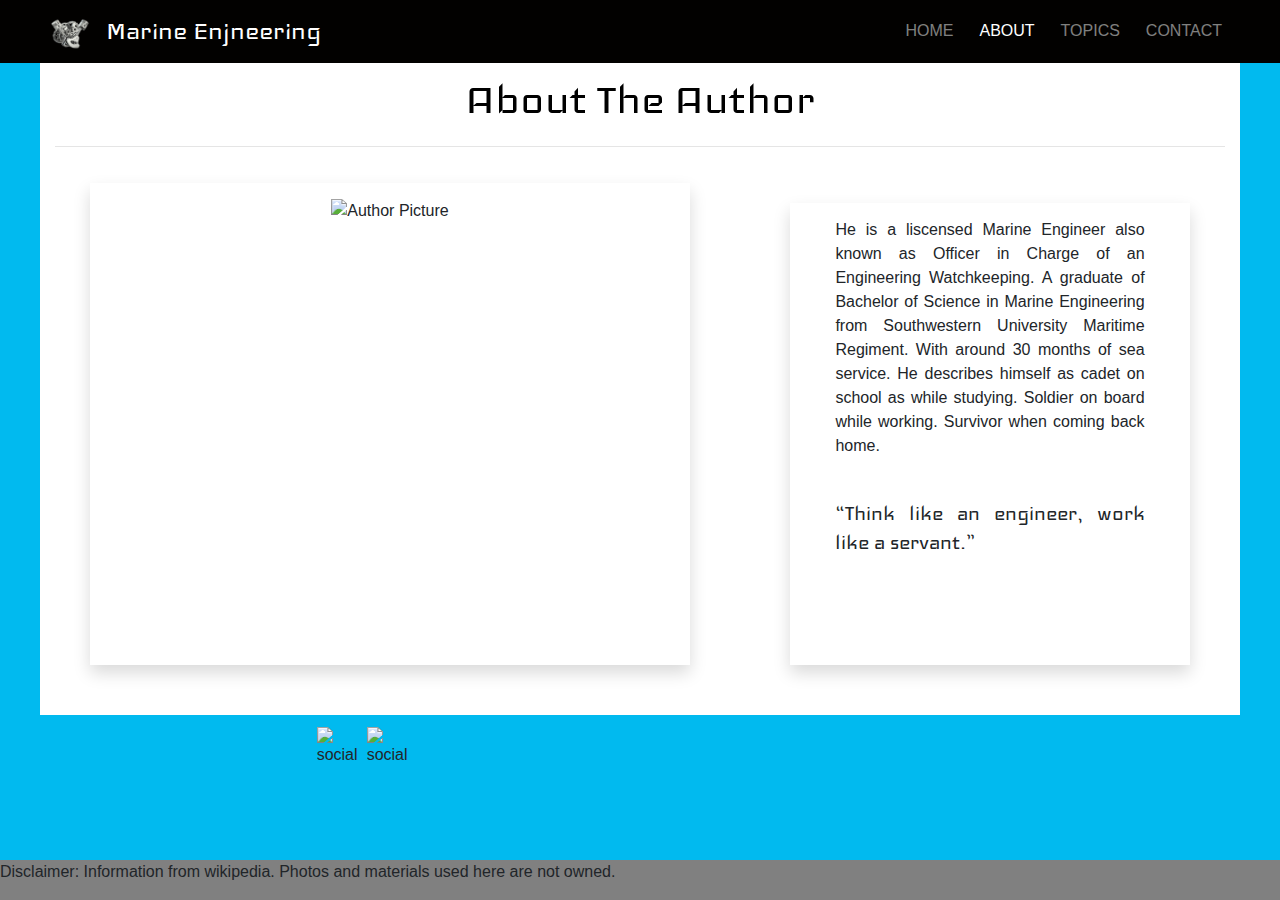
==== about.html @ 75c8c50e "marineenjneering" ====
<!DOCTYPE html>
<html lang="en">


<head>

	<meta charset="utf-8">
	<meta name="viewport" content="width=device-width, initial scale=1.0, maximum-scale=1.0 shrink-to-fit=no">
	<meta http-equiv="X-UA-Compatible" content="IE=Edge">

	<title>About</title>

	<!-- fav icon -->
	<link rel="icon" type="image/gif/png" href="assets/images/gear.png">

	<!-- font awesome -->
	<link rel="stylesheet" href="https://use.fontawesome.com/releases/v5.5.0/css/all.css" integrity="sha384-B4dIYHKNBt8Bc12p+WXckhzcICo0wtJAoU8YZTY5qE0Id1GSseTk6S+L3BlXeVIU" crossorigin="anonymous">

	<!-- font -->
	<link href="https://fonts.googleapis.com/css?family=Iceland|Nova+Flat" rel="stylesheet">

	<!-- animate css -->
	<link rel="stylesheet" type="text/css" href="assets/css/animate.css">

	
	<!-- bootstrap css -->
	<link rel="stylesheet" type="text/css" href="assets/css/bootstrap.min.css">
	<!-- external css -->
	<link rel="stylesheet" type="text/css" href="assets/css/style.css">


</head>
<body>
	<section class="about-con">
		<header class="navi">
			<nav class="navbar navbar-expand-lg navbar-dark fixed-top">

				<a class="navbar-brand com-n" href="home.html">
					<img id="complogo" src="assets/images/complogo.png"> 
				</a>
				<span id="nav-t">Marine Enjneering</span>
				<button class="navbar-toggler" type="button" data-toggle="collapse" data-target="#navbar-nav">
					<span class="navbar-toggler-icon"></span>
				</button>

				<div id="navbar-nav" class="collapse navbar-collapse"> 
					<ul class="navbar-nav ml-auto">
						<li class="nav-item">
							<a class="nav-link" href="home.html">HOME</a>
						</li>
						<li class="nav-item">
							<a class="nav-link active" href="about.html">ABOUT</a>
						</li>

						<li class="nav-item">
							<a class="nav-link" href="topics.html">TOPICS</a>
						</li>

						<li class="nav-item">
							<a class="nav-link" href="contact.html">CONTACT</a>
						</li>

						<li>
						</li>

					</ul>
				</div>
			</nav>

		</header>
		
		<section id="about-con" class="about-con-2 row">
			
				<div class="text-center col-lg-12  about-title1 ">

					<h2 class="text-center h-t1">About The  Author </h2>
					<hr>
				</div> 
				<div class="col-lg-12 row ab-sec-cont">
					
				<content id="pic-con" class="row col-lg-6 col-12 text-center shadow py-3">
					<img id="prof-pic" class="text-center " src="assets/images/profile.jpg" alt="Author Picture">
				</content>
				<content id="ab-con" class=" row col-lg-4 col-12 shadow ">


					<div class="row ab-con-d col-lg-11">
						<p class="about-bio text-justify">He is a liscensed Marine Engineer also known as Officer in Charge of an Engineering Watchkeeping. A graduate of Bachelor of Science in Marine Engineering from Southwestern University Maritime Regiment. With around 30 months of sea service. He describes himself as cadet on school as while studying. Soldier on board while working. Survivor when coming back home.</p>
						<h4 class="text-justify a-qoute"><q>Think like an engineer, work like a servant.</q></h4>

						<hr>
					</div>
					

					
				</content>
				</div>

			
		</section>


	</section>

	<footer id="foot-con" class=" container-fluid col-lg-12 col-md-12 col-12">

		<div class="col-lg-4 col-md-6 col-12">
			<img id="foot-icon" class="img-fluid" src="assets/images/fb.png" alt="social icon">	
			<img id="foot-icon" class="img-fluid" src="assets/images/gmail.png" alt="social icon">
		</div>
	</footer>
	<content class="fixed-bottom disclaimer">
		<p class="foot-mess">Disclaimer: 
		Information from wikipedia. Photos and materials used here are not owned.</p>
	</content>








	<!-- jquery first then popper js then bootstrap -->
	<script src="assets/js/jquery-3.3.1.min.js"></script>
	<script src="https://cdnjs.cloudflare.com/ajax/libs/popper.js/1.14.3/umd/popper.min.js" integrity="sha384-ZMP7rVo3mIykV+2+9J3UJ46jBk0WLaUAdn689aCwoqbBJiSnjAK/l8WvCWPIPm49" crossorigin="anonymous"></script>

	<script src="assets/js/bootstrap.min.js"></script>

</body>
</html>
---- assets/css/style.css ----
*{
	margin:0;
	padding: 0;
	box-sizing: border-box;
}

.navbar{
	background-color: #020100;	
 	/*width: 1200px;*/
 	margin: 0 auto;
 	padding: 0 50px;
}

#nav-t{
	font-size: 30px;
	font-family: 'Iceland', cursive;
	color: white;
}
div>ul>li>a{
	margin-left:10px;
}



#complogo{
	height: 40px;
	width: 40px;
}

.com-n{
	font-family: 'Iceland', cursive;
	font-size: 35px;
}


}

.menu-icon{
	height: 50px;
	width: 50px;
	/*border-radius: 50%;*/
}

ul>li>a{
	text-align: center;
}


ul>li:hover > a{
	color: black;
	border-bottom: 1px solid #0cbaba;
	

}




/*landing*/
.land-back{
	background:url(../images/shipme.jpg);
	height: 100vh;
	background-position: center;
	background-size: cover;
	background-repeat: no-repeat;
	margin:0 auto;
	padding: 0;
}
#jumbo-land1{
	width: 100%;
	color: white;
	background-color: rgba(0,0,0,0.0);
	padding-bottom:0;
	
}
#land-subh{
	height: 200px;
}

#land-g{
	background-color: rgba(0,0,0,0.7);
	width: 100%;
}

.btn a{
	text-decoration: none;
	color: #fff;

}

.comp{
	font-family: 'Iceland', cursive;
	font-size: 120px;
	/*	margin-top: 200px;*/
}

.btn-back{
	background-color: rgba(0,0,0,0.9);
	margin-top: 20vh;
	border: 1px solid lightgreen;

}
#l-button:hover{
	color: lightblue;
}

div >.btn-back:hover {
	
	border: 1px solid lightblue;
	color: light green;
}

div >.btn-back >a:hover {
	transform: scale(1.1);
}

body{
	background-color: #01baef;
}

/*
#land-2b{
	background:url(../images/giphy.gif);
	height: 100vh;
	width: 100vh;
}
*/
/*home*/

section{
	
	margin:0 auto;
	background-color: white;
}


.home-container{
	height: 100vh;
	background-image: url(../images/home-bg.jpg);
	background-repeat: no-repeat;
	background-size: cover;
} 

#jumbo-land> div{
	margin-top: 100px;r
}

#icon1{
	height: 30px;
	width: 30px;
	float:left;

}
#jumbo-land{
	color: white;
	background-color: rgba(0,0,0,0.5);
	height: 100vh
}

#h-jum{
	color: black;
}
.h-t1{
	font-size: 50px;
	font-family: 'Iceland', cursive;
}
.h-t2{
	font-size: 70px;
	font-family: 'Iceland', cursive;
}
#h-con-1{
	margin: 0 auto;
	padding: 50px;
}
/*.home-2sec{
	padding: 0;
}*/
#check{
	border:1px solid red;
}
.home-h{

}

.sec-pic1,
.sec-pic2{
	height: 65vh;
	background-repeat: no-repeat;
	background-size: cover;
	background-attachment: fixed;
	border: 4px solid white;
}

.sec-pic1{
	background-image: url(../images/shipme.jpg);
}

.sec-pic2{
	background-image: url(../images/gen.png);
}

.sec-end{
	height: 50vh;
	background-color: #0cbaba;
	border:4px solid white;
	margin:0 auto;
}
#bottom-pic{
	height: 90%;
	/*width: 100%;*/
	margin:0 auto;
}
#h-end-b{
	padding-top: 70px;
}

#h-e-button{

}

.h-p{
	font-size: 20px;
}



.intro{
	margin:0 auto;
}










/*aboutpage*/

.about-con-2{
	padding-top: 70px;
	/*width: 65%;*/
	margin:0 auto;
	margin-bottom: 2px;
	padding-bottom: 0px;
}
#about-content{
	margin-bottom: 110px;
	padding: 0px;
}

.about-title1{
	/*margin-top: 20px;*/
	color:black;
	font-family: 'Iceland', cursive;
	font-size: 30px;
	margin: 0 auto;
	margin-bottom: 20px;
}

#prof-pic{
	margin-top: 55px;
	height: 450px;
	margin: 0 auto;

}
.ab-sec-cont{
	padding: 0;
	margin: 0 auto;
}

#pic-con{
	margin-top: 10px;
	padding: 0;
	margin: 0 auto;
	margin-bottom: 50px;

}
.ab-con-d{
	width: ;
	margin: 0 auto;
	padding: 15px;
}
#ab-con{
	margin: 0 auto;
	margin-bottom: 50px;
	margin-top:20px; 
}

/*#top-left{
	background-color: blue;
	height: 100%;

}*/

.a-qoute{
	font-family: 'Iceland', cursive;
}


/*topic*/


.topic-con{
	margin: 0 auto;
	/*height: 100vh;*/
}
#top-sel{
	padding-top: 90px;
	margin: 0 auto;
	background-color: white;
	/*border:2px solid white;*/
	margin-bottom: 5px; 
	border-bottom: 2px solid #01baef;
	padding-bottom: 40px;
	/*padding-top: 0px;*/
}
#top-sel2{
	padding-top: 40px;
	margin: 0 auto;
	background-color: white;
	/*border:2px solid white;*/
	margin-bottom: 5px;
	border-bottom: 2px solid #01baef;
	padding-bottom: 40px;

	/*padding-top: 0px;*/

}
.top-sec{
	margin-bottom: 2px solid #01baef;
}

#t-left-img{
	height: 100%;
	width: 100%;
	margin: 0;
/*	filter: grayscale(200%);*/
}
#t-r-t{
	height: 50vh;
	background-color:;
}
#t-r-l{
	height: 50vh;
	background-color: red;
}

#t-r-r{
	height: 50vh;
	background-color: yellow;

}
#t-con-r{
	margin: 0 auto;
	padding-top: 20px;
	
}
#t-con-r1{
	margin-top: 50px;
	margin: 0 auto;
	height: 390px;
}



 #t-left{
  -moz-box-sizing: border-box;
  -webkit-box-sizing: border-box;
  box-sizing: border-box;
  margin: 0;
  padding: 0;
}

#t-left {
  position: relative;
  
  /*border: 2px solid black;*/
  margin: 2%;
  overflow: hidden;
  width: 540px;
}
#t-left img {
  max-width: 100%;
  
  -moz-transition: all 5s;
  -webkit-transition: all 5s;
  transition: all 13s;
}
#t-left:hover img {
  -moz-transform: scale(1.1);
  -webkit-transform: scale(1.1);
  transform: scale(1.5);
  	filter: grayscale(250%);
}

/*............*/
#t-right{
  -moz-box-sizing: border-box;
  -webkit-box-sizing: border-box;
  box-sizing: border-box;
  margin: 0;
  padding: 0;
}

#t-right {
  position: relative;
  
  border: 2px solid black;
  margin: 2%;
  overflow: hidden;
  width: 540px;
}
#t-right img {
  max-width: 100%;
  
  -moz-transition: all 5s;
  -webkit-transition: all 5s;
  transition: all 13s;
}
#t-right:hover img {
  -moz-transform: scale(1.1);
  -webkit-transform: scale(1.1);
  transform: scale(1.5);
  	filter: grayscale(250%);
}


/*services*/



.serv-bg{
	margin: 0 auto;
	height: 140vh;
	padding-bottom: 10px;
}
.me-title{
	padding-top: 100px;
}
.me-con{
	margin: 0 auto;
}

.serv-con-pic1{
	margin: 0 auto;
	
}
.serv-con-pic2{
	margin: 0 auto;
	background-color: white;
	position: absolute;	
}

#serv-engine1{
	padding-top: 140px;
	margin: 0 auto;
	height: 550px;
	width: 450px;
}
#serv-engine2{
	padding-top: 100px;
	margin: 0 auto;
	height: 600px;
	/*width: 450px;*/
}
#ME-pic{
	display: none;
}

.serv-con-pic :hover + #ME-pic{
	display:block;
}


.list-group{
	text-align: center;
	align-content: center;
}

.list-group :hover{
	filter: grayscale(100%);
	transform: scale(1.1);
}




.modal-content{

	text-align: center;
}


/*====== tour*/

#v-sec-top{
	margin:0 auto;
	padding-top: 65px;
	padding-bottom: 20px;
}
#v-sec-bot{
	margin:0 auto;
	padding-top: 30px;
	padding-bottom: 50px;
}
.v-sec1{
	border-bottom: 2px solid #01baef;
	margin-bottom: 50px;
	border-radius: 1px;
}
.tour-vid{
	width: 100%;
	/*margin-top: 70px;*/
	/*height: 100vh;*/
	margin:0 auto;
	border: 2px solid white;
	background-color: black;
	padding-top: 20px;
	padding-bottom: 20px;
}

iframe{
	/*border: 1px solid red;*/
	margin: 0 auto;
}
.v-des{
	padding: 10px;
}






/*=============systems*/




.sys-con{
	height: 100vh;
	margin: 0 auto;
	padding-top: 100px;
}
.sys-t{
	margin: 0 auto;
	height: 100px;
}
.sys-gal{
	margin: 0 auto;
}
.check{
	border:1px solid yellow;
}


#space{
	height: 5vh;
	/*background-color: white;*/
}
	



.contact-section{
	padding-top: 100px;
	margin-bottom: 2px;
	/*padding-left: 0;
	padding-right: 0;
	margin-left:0;
	margin-right: 0;*/
	/*background:url(../images/contact-bg.jpg);*/
	width: 100%;
	height: 100vh;

}
.container-fluid-serv{
	/*background:url(../images/contact-bg.jpg);*/
}

#contact-cont{
	margin-top: 100px;
	height: 100%;
	width: 100%;
}

#contact-foot-con{
	padding-right: 0;
	padding-left: 0;
	margin-right: 0;
	margin-left: 0;
	background-color: rgba(49,49,49,1);
	color: white;
	height: 50px;
	font-size: 15px;

}




/*========footer=======*/

.f-back{
	background-color: black;
}


#foot-container{
	padding:0 50px;
	background-color: rgba(49,49,49,1);
	color: white;
	height: 300px;
	width: 100%;
	font-size: 15px;
	margin: 0 auto;
}
.foot-content{
	width: 100%;
	margin: 0 auto;
	border: 1px solid yellow;
}
#foot-logo{
	height: 20px;
	width: 20px;
}
#foot-share{
	margin: 0 auto;
	border: 1px solid yellow;
}

#icon-share{
	height: 40px;
	width: 40px;
/*	float: right;*/
	
}
.d-mess{
	padding-top: 5px;
}

#foot-icon{
	height: 50px;
	width: 50px;
	float:right;
	padding-top: 10px;
}
.disclaimer{
	background-color: grey;
}






	/*==============================*/




	/*===========================*/








	/*end of css decalarations*/


	/* custom media queries */







	@media only screen and (min-width: 355px) and (max-width: 769px) {

		.navbar{
	
 	padding: 10px;
}


/*body{
	padding: 0;
}*/
section{
	width: 100%;
	margin:0 auto;
}

.h-t1{
	font-size: 30px;
}
#nav-t{
	font-size: 20px;
	font-family: 'Iceland', cursive;
	color: white;
	margin-right: 10px;
}
#bottom-pic{
	height: 300px;
	width: 230px;
}

.sec-end{
	min-height: 100vh;
}

.about-con{
	height: 150vh;
}

.about-title1{
	height: 20px;
	margin-bottom: 20px;
}
#pic-con{
margin-top: 10px;
margin: 0 auto;
}
#prof-pic{
	height: 50vh;
}

.h-t2{
	font-size: 35px;
}
.serv-bg{
	height: 250vh;
}
#serv-engine1{
	margin: 0 auto;
	height: 400px;
	width: 300px;
}
#serv-engine2{
	padding-top: 20px;
	margin: 0 auto;
	height: 300px;
	width: 200px;
}
.serv-con-pic{
	margin: 0;
	padding-top: 50px;
}
#ME-pic{
	height: 400px;
	width: 320px;
}



.about-con-2{
	width: 80%;
}

}

/*Tablet Styles*/

@media only screen and (min-width: 500px) and (max-width: 768px) {
	.navbar{

		padding: 10px;
	}
	#pic-con{
		margin:0 auto;
	}
	.serv-bg{
		height: 100vh;
	}
	.serv-con-pic2{
		padding-top: 150px;
		width: 350px;
	}
	#ME-pic{
		width: 350px;
	}

	.foot-mess{
		margin:0;
	}


}

	/*Desktop Styles*/

	@media only screen and (min-width: 900px) {

		section{
			width: 1200px;
		}

		.serv-engine{
			margin-left: 120px;
		}
		.navbar{
 		padding: 0 50px;
}
.about-title1{
	font-size: 70px;
}


	}
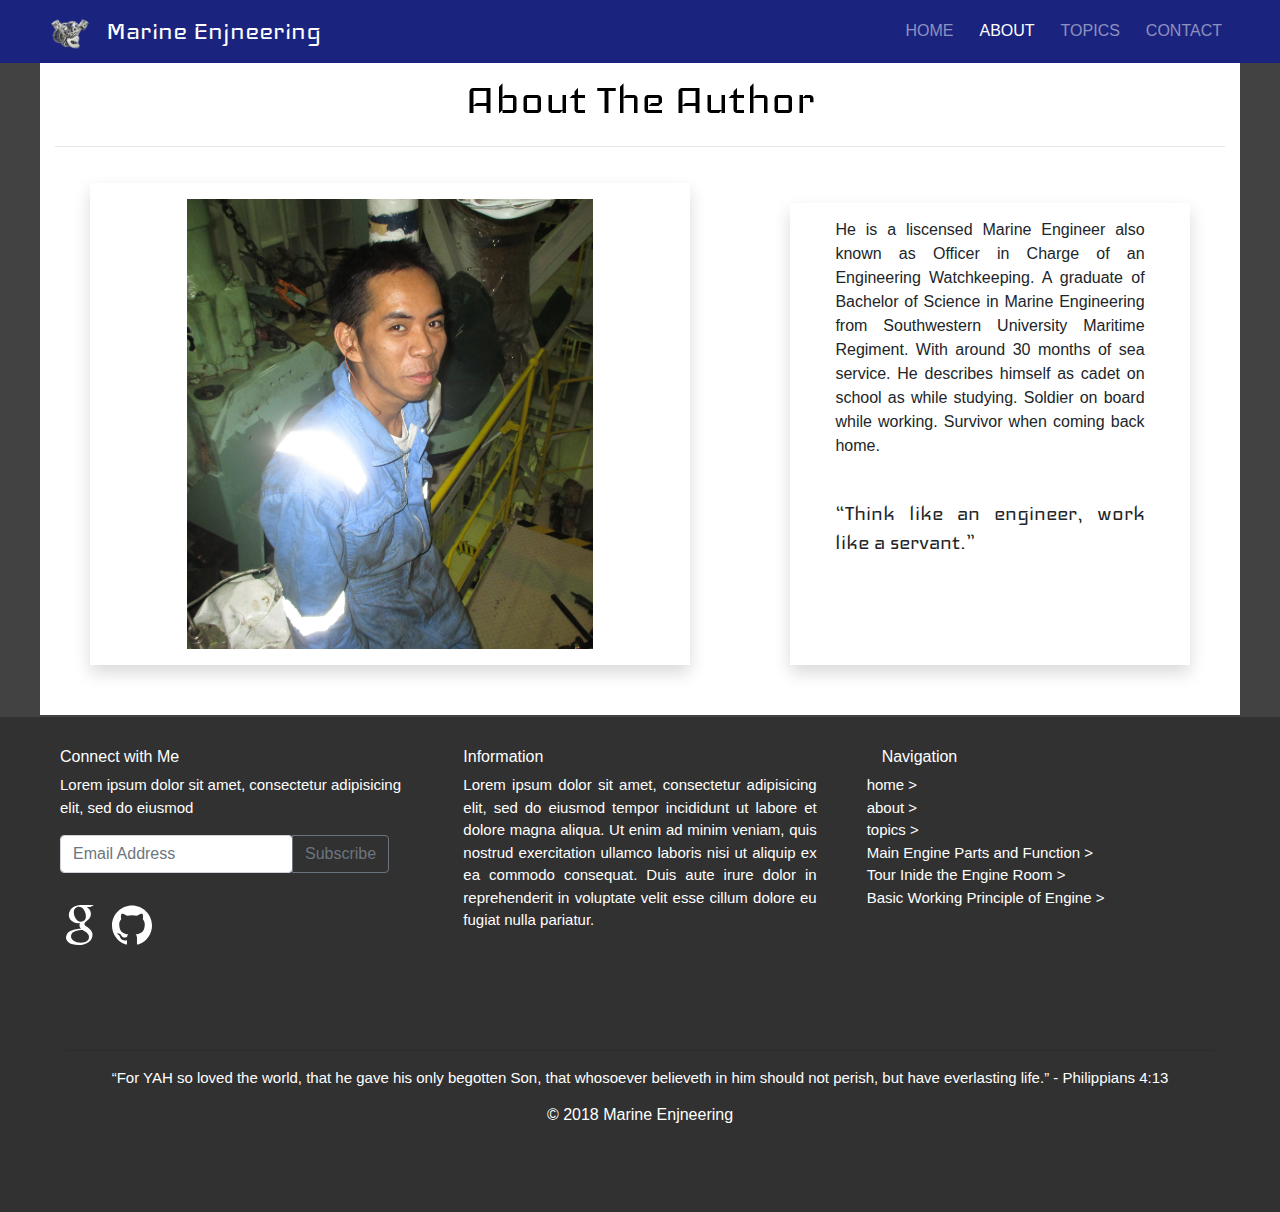
==== commit a16acedc: "footer update" ====
--- a/about.html
+++ b/about.html
@@ -79,7 +79,7 @@
 				<div class="col-lg-12 row ab-sec-cont">
 					
 				<content id="pic-con" class="row col-lg-6 col-12 text-center shadow py-3">
-					<img id="prof-pic" class="text-center " src="assets/images/profile.jpg" alt="Author Picture">
+					<img id="prof-pic" class="text-center " src="assets/images/profile.JPG" alt="Author Picture">
 				</content>
 				<content id="ab-con" class=" row col-lg-4 col-12 shadow ">
 
@@ -102,18 +102,78 @@
 
 	</section>
 
-	<footer id="foot-con" class=" container-fluid col-lg-12 col-md-12 col-12">
+	<footer id="foot-container" class="row">
+	<div class="row">
+		<div class=" foot-bm col-lg-4">
+			<div id="f-padd" class="row">
+				<h6>Connect with Me</h6>
 
-		<div class="col-lg-4 col-md-6 col-12">
-			<img id="foot-icon" class="img-fluid" src="assets/images/fb.png" alt="social icon">	
-			<img id="foot-icon" class="img-fluid" src="assets/images/gmail.png" alt="social icon">
+				<p>Lorem ipsum dolor sit amet, consectetur adipisicing elit, sed do eiusmod</p>
+				<div class="input-group mb-3">
+					<form method="post" action="mailto:palanas.jeffrey@gmail.com" >
+						<input type="text" class="form-control" placeholder="Email Address" aria-label="Email Address" aria-describedby="basic-addon2">
+					</form>
+					<div class="input-group-append">
+						<button class="btn btn-outline-secondary" type="button">Subscribe</button>
+					</div>
+
+				</div>
+				<div class="mt-3">
+					<img id="icon-connect" class="mr-2" src="assets/images/gmail.svg">
+					<img id="icon-connect" class="mr-2" src="assets/images/github.svg">
+				</div>
+			</div>
+
 		</div>
-	</footer>
-	<content class="fixed-bottom disclaimer">
-		<p class="foot-mess">Disclaimer: 
-		Information from wikipedia. Photos and materials used here are not owned.</p>
-	</content>
-
+		<div class="foot-bm col-lg-4">
+			<div id="f-padd" class="f-add row">
+			<h6>Information</h6>
+			<p class="text-justify">Lorem ipsum dolor sit amet, consectetur adipisicing elit, sed do eiusmod
+			tempor incididunt ut labore et dolore magna aliqua. Ut enim ad minim veniam,
+			quis nostrud exercitation ullamco laboris nisi ut aliquip ex ea commodo
+			consequat. Duis aute irure dolor in reprehenderit in voluptate velit esse
+			cillum dolore eu fugiat nulla pariatur.</p>
+			</div>
+		
+		</div>
+		<div class=" foot-bm col-lg-4">
+			<div id="f-padd" class="row">
+				<div class="col-md-12">
+					<h6>Navigation</h6>
+				</div>
+				
+				<div>
+					<a class="f-a" href="home.html">
+						<li >home ></li>
+					</a>
+					<a class="f-a" href="about.html">
+						<li>about ></li>
+					</a>
+					<a class="f-a" href="topics.html">
+						<li>topics ></li>
+					</a>
+					<a class="f-a" href="main-engine.html">
+						<li>Main Engine Parts and Function ></li>
+					</a>
+					<a class="f-a" href="video.html">
+						<li>Tour Inide the Engine Room ></li>
+					</a>
+					<a class="f-a" href="video.html#v-sec-bot">
+						<li>Basic Working Principle of Engine  ></li>
+					</a>
+				</div>
+			</div>
+			
+		</div>
+	</div>
+	<div class="col-lg-12 foot-bm pt-3">
+		<div class="text-center">
+			<hr>
+			<p><q>For YAH so loved the world, that he gave his only begotten Son, that whosoever believeth in him should not perish, but have everlasting life.</q> - Philippians 4:13</p>
+		</div>
+		<div class="text-center"> <h6>&copy 2018 Marine Enjneering</h6> </div>
+	</div>
+</footer>
 
 
 
--- a/assets/css/style.css
+++ b/assets/css/style.css
@@ -5,7 +5,9 @@
 }
 
 .navbar{
-	background-color: #020100;	
+	/*background-color: #E65100;*/
+	background-color: #1A237E;
+	/*background-color: #2196F3;	*/
  	/*width: 1200px;*/
  	margin: 0 auto;
  	padding: 0 50px;
@@ -115,7 +117,8 @@
 }
 
 body{
-	background-color: #01baef;
+	/*background-color: #01baef;*/
+	background-color: #424242;
 }
 
 /*
@@ -175,9 +178,7 @@
 /*.home-2sec{
 	padding: 0;
 }*/
-#check{
-	border:1px solid red;
-}
+
 .home-h{
 
 }
@@ -201,7 +202,7 @@
 
 .sec-end{
 	height: 50vh;
-	background-color: #0cbaba;
+	background-color: #E0E0E0;
 	border:4px solid white;
 	margin:0 auto;
 }
@@ -608,31 +609,44 @@
 	background-color: black;
 }
 
-
+.check{
+	border:1px solid red;
+}
+.check2{
+	border:1px solid yellow;
+}
+.center-t{
+	margin:0 auto;
+}
+#f-padd{
+	margin: 10px;
+}
+.foot-bm{
+	/*margin: 0px 1px;*/
+}
+div > a > li{
+	list-style-type: none;
+}
 #foot-container{
-	padding:0 50px;
+	padding: 20px 50px;
 	background-color: rgba(49,49,49,1);
 	color: white;
-	height: 300px;
+	height: 55vh;
 	width: 100%;
 	font-size: 15px;
 	margin: 0 auto;
 }
-.foot-content{
-	width: 100%;
-	margin: 0 auto;
-	border: 1px solid yellow;
-}
+
 #foot-logo{
 	height: 20px;
 	width: 20px;
 }
-#foot-share{
-	margin: 0 auto;
-	border: 1px solid yellow;
-}
-
-#icon-share{
+
+.f-a{
+	color: white;
+}
+
+#icon-connect{
 	height: 40px;
 	width: 40px;
 /*	float: right;*/
@@ -642,14 +656,10 @@
 	padding-top: 5px;
 }
 
-#foot-icon{
-	height: 50px;
-	width: 50px;
-	float:right;
-	padding-top: 10px;
-}
+
 .disclaimer{
 	background-color: grey;
+	height: 25px;
 }
 
 
@@ -689,10 +699,9 @@
  	padding: 10px;
 }
 
-
-/*body{
-	padding: 0;
-}*/
+.comp{
+	font-size: 40px;
+}
 section{
 	width: 100%;
 	margin:0 auto;
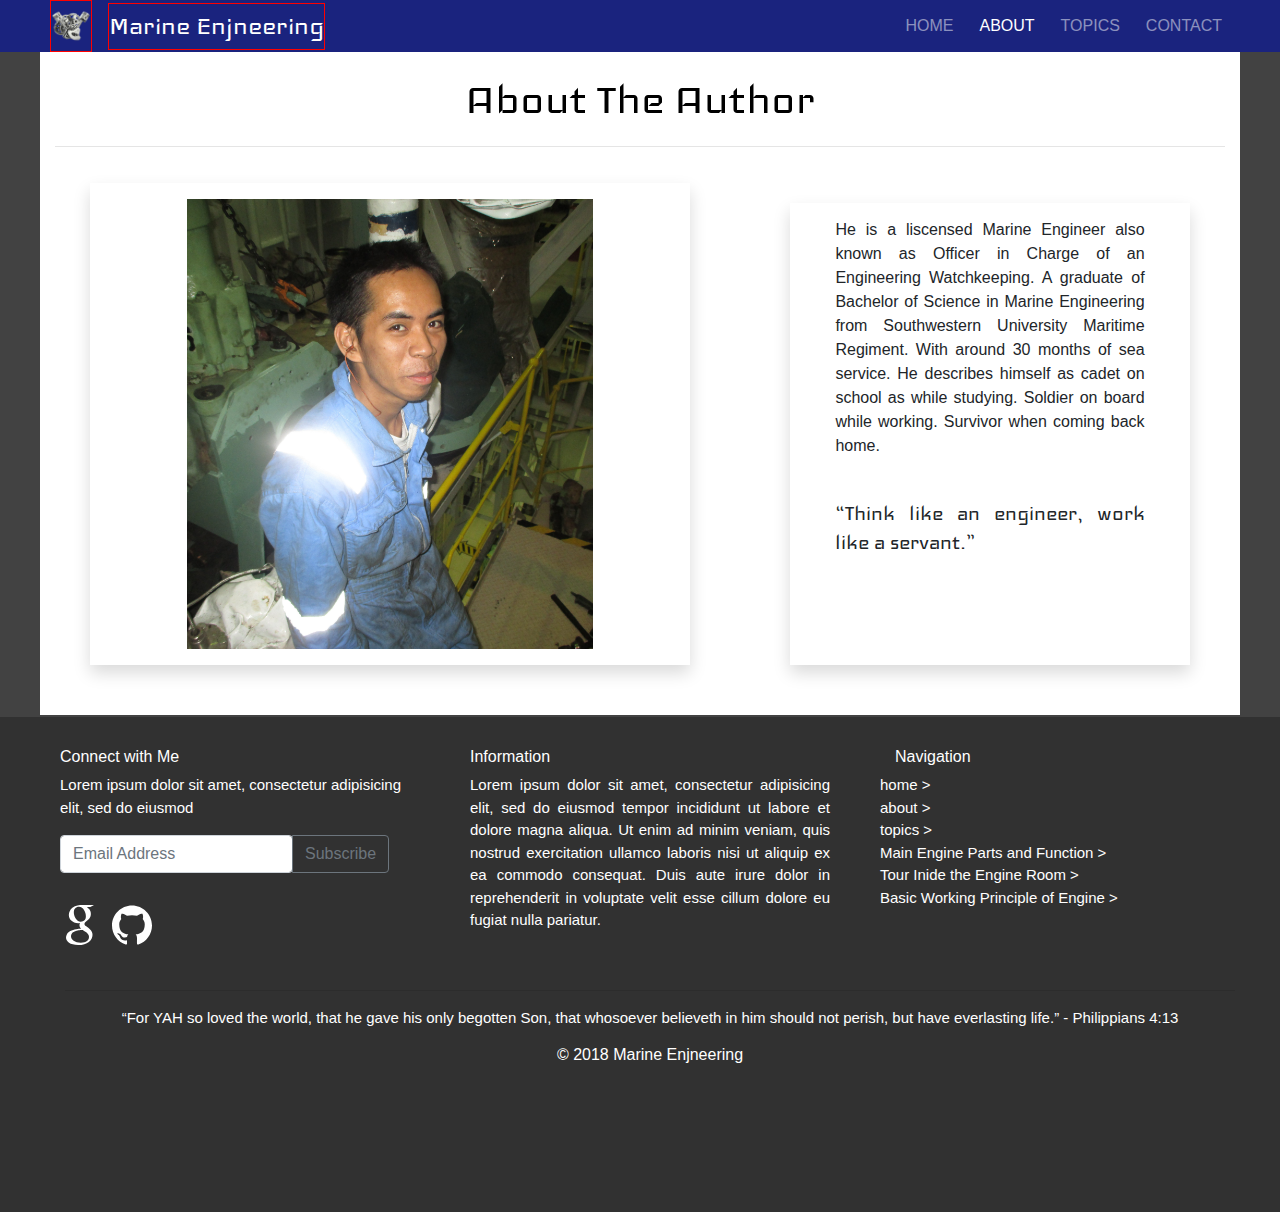
==== commit 805e2052: "update navbar" ====
--- a/about.html
+++ b/about.html
@@ -32,15 +32,14 @@
 </head>
 <body>
 	<section class="about-con">
-		<header class="navi">
+		<header>
 			<nav class="navbar navbar-expand-lg navbar-dark fixed-top">
-
-				<a class="navbar-brand com-n" href="home.html">
+				<a class="navbar-brand com-n check" href="home.html">
 					<img id="complogo" src="assets/images/complogo.png"> 
 				</a>
-				<span id="nav-t">Marine Enjneering</span>
-				<button class="navbar-toggler" type="button" data-toggle="collapse" data-target="#navbar-nav">
-					<span class="navbar-toggler-icon"></span>
+				<span id="nav-t" class="check">Marine Enjneering</span>
+				<button class="navbar-toggler check" type="button" data-toggle="collapse" data-target="#navbar-nav">
+					<span class="navbar-toggler-icon check"></span>
 				</button>
 
 				<div id="navbar-nav" class="collapse navbar-collapse"> 
@@ -103,6 +102,7 @@
 	</section>
 
 	<footer id="foot-container" class="row">
+		<div class=" foot-bm">
 	<div class="row">
 		<div class=" foot-bm col-lg-4">
 			<div id="f-padd" class="row">
@@ -173,6 +173,7 @@
 		</div>
 		<div class="text-center"> <h6>&copy 2018 Marine Enjneering</h6> </div>
 	</div>
+	</div>
 </footer>
 
 
--- a/assets/css/style.css
+++ b/assets/css/style.css
@@ -5,10 +5,7 @@
 }
 
 .navbar{
-	/*background-color: #E65100;*/
 	background-color: #1A237E;
-	/*background-color: #2196F3;	*/
- 	/*width: 1200px;*/
  	margin: 0 auto;
  	padding: 0 50px;
 }
@@ -28,11 +25,11 @@
 	height: 40px;
 	width: 40px;
 }
-
+/*
 .com-n{
 	font-family: 'Iceland', cursive;
 	font-size: 35px;
-}
+}*/
 
 
 }
@@ -605,9 +602,7 @@
 
 /*========footer=======*/
 
-.f-back{
-	background-color: black;
-}
+
 
 .check{
 	border:1px solid red;
@@ -622,7 +617,7 @@
 	margin: 10px;
 }
 .foot-bm{
-	/*margin: 0px 1px;*/
+	margin: 0 auto;
 }
 div > a > li{
 	list-style-type: none;
@@ -692,30 +687,36 @@
 
 
 
-	@media only screen and (min-width: 355px) and (max-width: 769px) {
-
-		.navbar{
-	
- 	padding: 10px;
-}
-
-.comp{
-	font-size: 40px;
-}
-section{
-	width: 100%;
-	margin:0 auto;
-}
-
-.h-t1{
-	font-size: 30px;
+@media only screen and (min-width: 355px) and (max-width: 769px) {
+
+.navbar-expand-lg{
+ 	padding: 0 10px;
+}
+#complogo{
+	height: 30px;
+	width: 30px;
+}
+.navbar-toggler-icon{
+	height: 20px;
 }
 #nav-t{
 	font-size: 20px;
 	font-family: 'Iceland', cursive;
 	color: white;
-	margin-right: 10px;
-}
+}
+
+.comp{
+	font-size: 40px;
+}
+section{
+	width: 100%;
+	margin:0 auto;
+}
+
+.h-t1{
+	font-size: 30px;
+}
+
 #bottom-pic{
 	height: 300px;
 	width: 230px;
@@ -778,10 +779,17 @@
 /*Tablet Styles*/
 
 @media only screen and (min-width: 500px) and (max-width: 768px) {
-	.navbar{
-
-		padding: 10px;
-	}
+.navbar{
+
+	padding:3px 20px;
+}
+#complogo{
+height: 45px;
+width: 45px;
+}
+.navbar-toggler-icon{
+	height: 45px;
+}
 	#pic-con{
 		margin:0 auto;
 	}
@@ -807,19 +815,24 @@
 
 	@media only screen and (min-width: 900px) {
 
-		section{
-			width: 1200px;
-		}
-
-		.serv-engine{
-			margin-left: 120px;
-		}
-		.navbar{
- 		padding: 0 50px;
+
+
+section{
+	width: 1200px;
+}
+
+.serv-engine{
+	margin-left: 120px;
+}
+.navbar{
+	padding: 0 50px;	
 }
 .about-title1{
 	font-size: 70px;
 }
+.foot-bm{
+	width: 1200px;
+}
 
 
 	}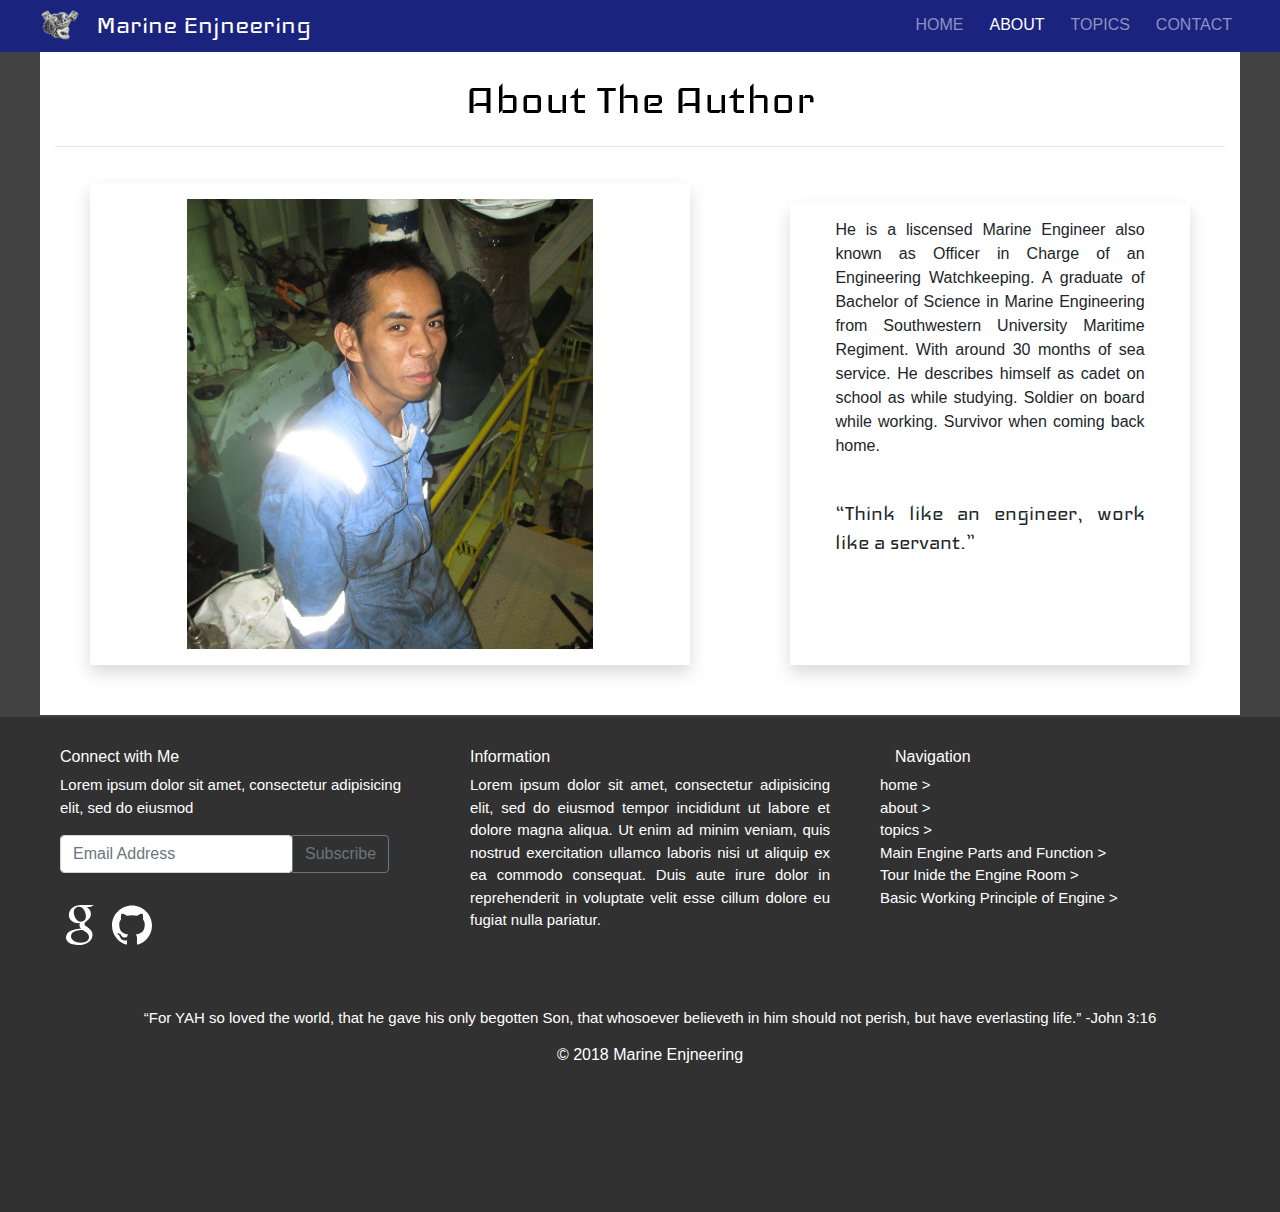
==== commit 4f99da56: "footer and nav update" ====
--- a/about.html
+++ b/about.html
@@ -32,14 +32,15 @@
 </head>
 <body>
 	<section class="about-con">
-		<header>
-			<nav class="navbar navbar-expand-lg navbar-dark fixed-top">
-				<a class="navbar-brand com-n check" href="home.html">
+		<header class="">
+			<div id="nav-con" class=" fixed-top ">
+				<nav class="navbar navbar-expand-lg navbar-dark fixed-top">
+				<a class="navbar-brand com-n" href="home.html">
 					<img id="complogo" src="assets/images/complogo.png"> 
 				</a>
-				<span id="nav-t" class="check">Marine Enjneering</span>
-				<button class="navbar-toggler check" type="button" data-toggle="collapse" data-target="#navbar-nav">
-					<span class="navbar-toggler-icon check"></span>
+				<span id="nav-t">Marine Enjneering</span>
+				<button class="navbar-toggler" type="button" data-toggle="collapse" data-target="#navbar-nav">
+					<span class="navbar-toggler-icon"></span>
 				</button>
 
 				<div id="navbar-nav" class="collapse navbar-collapse"> 
@@ -66,6 +67,8 @@
 				</div>
 			</nav>
 
+			</div>
+			
 		</header>
 		
 		<section id="about-con" class="about-con-2 row">
@@ -169,7 +172,7 @@
 	<div class="col-lg-12 foot-bm pt-3">
 		<div class="text-center">
 			<hr>
-			<p><q>For YAH so loved the world, that he gave his only begotten Son, that whosoever believeth in him should not perish, but have everlasting life.</q> - Philippians 4:13</p>
+			<p><q>For YAH so loved the world, that he gave his only begotten Son, that whosoever believeth in him should not perish, but have everlasting life.</q> -John 3:16</p>
 		</div>
 		<div class="text-center"> <h6>&copy 2018 Marine Enjneering</h6> </div>
 	</div>
--- a/assets/css/style.css
+++ b/assets/css/style.css
@@ -7,7 +7,7 @@
 .navbar{
 	background-color: #1A237E;
  	margin: 0 auto;
- 	padding: 0 50px;
+ 	/*padding: 0 10px;*/
 }
 
 #nav-t{
@@ -18,6 +18,11 @@
 div>ul>li>a{
 	margin-left:10px;
 }
+#nav-con{
+	height: 52px;
+	width: 100%;
+	background-color: #1A237E;
+}
 
 
 
@@ -25,14 +30,7 @@
 	height: 40px;
 	width: 40px;
 }
-/*
-.com-n{
-	font-family: 'Iceland', cursive;
-	font-size: 35px;
-}*/
-
-
-}
+
 
 .menu-icon{
 	height: 50px;
@@ -47,8 +45,7 @@
 
 ul>li:hover > a{
 	color: black;
-	border-bottom: 1px solid #0cbaba;
-	
+	border-bottom: 1px solid #0cbaba;	
 
 }
 
@@ -692,6 +689,9 @@
 .navbar-expand-lg{
  	padding: 0 10px;
 }
+#nav-con{
+	height: 0px;
+}
 #complogo{
 	height: 30px;
 	width: 30px;
@@ -782,6 +782,9 @@
 .navbar{
 
 	padding:3px 20px;
+}
+#nav-con{
+	height: 0px;
 }
 #complogo{
 height: 45px;
@@ -816,7 +819,9 @@
 	@media only screen and (min-width: 900px) {
 
 
-
+.navbar{
+	width: 1200px;
+}
 section{
 	width: 1200px;
 }
@@ -825,7 +830,7 @@
 	margin-left: 120px;
 }
 .navbar{
-	padding: 0 50px;	
+	padding: 0;	
 }
 .about-title1{
 	font-size: 70px;
@@ -835,4 +840,4 @@
 }
 
 
-	}+}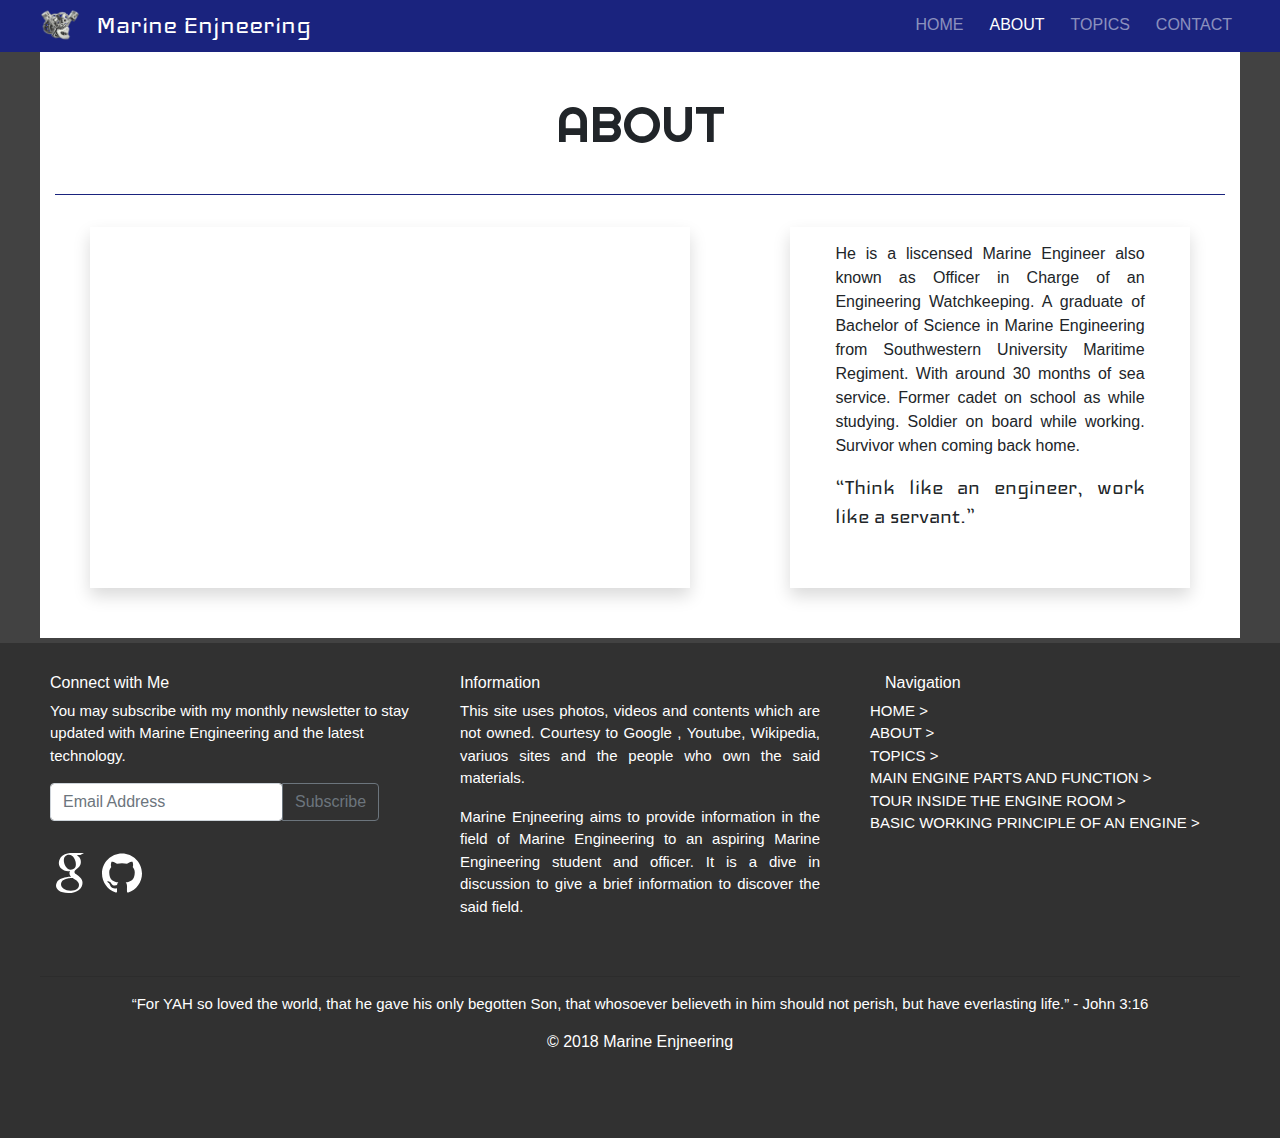
==== commit 8c865ce6: "padding on mobile update" ====
--- a/about.html
+++ b/about.html
@@ -18,6 +18,7 @@
 
 	<!-- font -->
 	<link href="https://fonts.googleapis.com/css?family=Iceland|Nova+Flat" rel="stylesheet">
+	<link href="https://fonts.googleapis.com/css?family=Righteous" rel="stylesheet">
 
 	<!-- animate css -->
 	<link rel="stylesheet" type="text/css" href="assets/css/animate.css">
@@ -73,21 +74,19 @@
 		
 		<section id="about-con" class="about-con-2 row">
 			
-				<div class="text-center col-lg-12  about-title1 ">
-
-					<h2 class="text-center h-t1">About The  Author </h2>
-					<hr>
-				</div> 
+				<div class="col-md-12 my-4 ">
+				<h2 class="h-t1 bottom-border text-center title-padding-bot">ABOUT</h2>
+				</div>
 				<div class="col-lg-12 row ab-sec-cont">
 					
 				<content id="pic-con" class="row col-lg-6 col-12 text-center shadow py-3">
-					<img id="prof-pic" class="text-center " src="assets/images/profile.JPG" alt="Author Picture">
+					<!-- <img id="prof-pic" class="text-center " src="assets/images/profile.JPG" alt="Author Picture"> -->
 				</content>
 				<content id="ab-con" class=" row col-lg-4 col-12 shadow ">
 
 
 					<div class="row ab-con-d col-lg-11">
-						<p class="about-bio text-justify">He is a liscensed Marine Engineer also known as Officer in Charge of an Engineering Watchkeeping. A graduate of Bachelor of Science in Marine Engineering from Southwestern University Maritime Regiment. With around 30 months of sea service. He describes himself as cadet on school as while studying. Soldier on board while working. Survivor when coming back home.</p>
+						<p class="about-bio text-justify">He is a liscensed Marine Engineer also known as Officer in Charge of an Engineering Watchkeeping. A graduate of Bachelor of Science in Marine Engineering from Southwestern University Maritime Regiment. With around 30 months of sea service. Former cadet on school as while studying. Soldier on board while working. Survivor when coming back home.</p>
 						<h4 class="text-justify a-qoute"><q>Think like an engineer, work like a servant.</q></h4>
 
 						<hr>
@@ -104,14 +103,14 @@
 
 	</section>
 
-	<footer id="foot-container" class="row">
+	<footer id="foot-container" class="">
 		<div class=" foot-bm">
 	<div class="row">
 		<div class=" foot-bm col-lg-4">
 			<div id="f-padd" class="row">
 				<h6>Connect with Me</h6>
 
-				<p>Lorem ipsum dolor sit amet, consectetur adipisicing elit, sed do eiusmod</p>
+				<p>You may subscribe with my monthly newsletter to stay updated with  Marine Engineering and the latest technology.</p>
 				<div class="input-group mb-3">
 					<form method="post" action="mailto:palanas.jeffrey@gmail.com" >
 						<input type="text" class="form-control" placeholder="Email Address" aria-label="Email Address" aria-describedby="basic-addon2">
@@ -131,11 +130,8 @@
 		<div class="foot-bm col-lg-4">
 			<div id="f-padd" class="f-add row">
 			<h6>Information</h6>
-			<p class="text-justify">Lorem ipsum dolor sit amet, consectetur adipisicing elit, sed do eiusmod
-			tempor incididunt ut labore et dolore magna aliqua. Ut enim ad minim veniam,
-			quis nostrud exercitation ullamco laboris nisi ut aliquip ex ea commodo
-			consequat. Duis aute irure dolor in reprehenderit in voluptate velit esse
-			cillum dolore eu fugiat nulla pariatur.</p>
+			<p class="text-justify">This site uses photos, videos and contents which are not owned. Courtesy to Google , Youtube, Wikipedia, variuos sites and the people who own the said materials.</p>
+			<p class="text-justify">Marine Enjneering aims to provide information in the field of Marine Engineering to an aspiring Marine Engineering student and officer. It is a dive in discussion to give a brief information to discover the said field.</p>
 			</div>
 		
 		</div>
@@ -147,32 +143,31 @@
 				
 				<div>
 					<a class="f-a" href="home.html">
-						<li >home ></li>
+						<li >HOME ></li>
 					</a>
 					<a class="f-a" href="about.html">
-						<li>about ></li>
+						<li>ABOUT ></li>
 					</a>
 					<a class="f-a" href="topics.html">
-						<li>topics ></li>
+						<li>TOPICS ></li>
 					</a>
 					<a class="f-a" href="main-engine.html">
-						<li>Main Engine Parts and Function ></li>
+						<li>MAIN ENGINE PARTS AND FUNCTION ></li>
 					</a>
 					<a class="f-a" href="video.html">
-						<li>Tour Inide the Engine Room ></li>
+						<li>TOUR INSIDE THE ENGINE ROOM ></li>
 					</a>
 					<a class="f-a" href="video.html#v-sec-bot">
-						<li>Basic Working Principle of Engine  ></li>
+						<li>BASIC WORKING PRINCIPLE OF AN ENGINE ></li>
 					</a>
 				</div>
-			</div>
 			
 		</div>
 	</div>
 	<div class="col-lg-12 foot-bm pt-3">
 		<div class="text-center">
 			<hr>
-			<p><q>For YAH so loved the world, that he gave his only begotten Son, that whosoever believeth in him should not perish, but have everlasting life.</q> -John 3:16</p>
+			<p><q>For YAH so loved the world, that he gave his only begotten Son, that whosoever believeth in him should not perish, but have everlasting life.</q> - John 3:16</p>
 		</div>
 		<div class="text-center"> <h6>&copy 2018 Marine Enjneering</h6> </div>
 	</div>
--- a/assets/css/style.css
+++ b/assets/css/style.css
@@ -6,6 +6,7 @@
 
 .navbar{
 	background-color: #1A237E;
+	/*background-color: #0cbaba;*/
  	margin: 0 auto;
  	/*padding: 0 10px;*/
 }
@@ -46,11 +47,60 @@
 ul>li:hover > a{
 	color: black;
 	border-bottom: 1px solid #0cbaba;	
-
-}
-
-
-
+	border-bottom: 1px solid white;	
+
+}
+
+
+
+/*=====title*/
+
+
+.h-t1{
+	font-size: 50px;
+	font-family: 'Righteous', cursive;
+}
+
+.h-t3{
+	font-size: 80px;
+	font-family: 'Iceland', cursive;
+}
+.title-padding-bot{
+	padding-bottom: 40px;
+}
+
+.bottom-border{
+	border-bottom:1px solid  #1A237E;
+}
+/*===========button*/
+.btn-p{
+	background-color:  #1A237E;
+	color: white;
+	border:1px solid  #1A237E;
+	height: 50px;
+	border-radius: 5px;
+	margin-top: 20px;
+}
+.btn-p:hover{
+	background-color: white;
+	color: black;
+}
+
+.proceed{
+	margin-top: 30px;
+	margin-bottom: 70px;
+}
+.background-g{
+	min-height: 100vh;
+}
+/*.background-g2{
+		background-color: #E0E0E0;
+}*/
+
+
+.alink{
+	color: #1A237E;
+}
 
 /*landing*/
 .land-back{
@@ -90,21 +140,21 @@
 	/*	margin-top: 200px;*/
 }
 
-.btn-back{
+/*.btn-back{
 	background-color: rgba(0,0,0,0.9);
 	margin-top: 20vh;
-	border: 1px solid lightgreen;
+	border: 1px solid lightgreen;*/
 
 }
 #l-button:hover{
 	color: lightblue;
 }
-
+/*
 div >.btn-back:hover {
 	
 	border: 1px solid lightblue;
 	color: light green;
-}
+}*/
 
 div >.btn-back >a:hover {
 	transform: scale(1.1);
@@ -136,6 +186,7 @@
 	background-image: url(../images/home-bg.jpg);
 	background-repeat: no-repeat;
 	background-size: cover;
+	background-position: center;
 } 
 
 #jumbo-land> div{
@@ -157,10 +208,7 @@
 #h-jum{
 	color: black;
 }
-.h-t1{
-	font-size: 50px;
-	font-family: 'Iceland', cursive;
-}
+
 .h-t2{
 	font-size: 70px;
 	font-family: 'Iceland', cursive;
@@ -182,8 +230,9 @@
 	height: 65vh;
 	background-repeat: no-repeat;
 	background-size: cover;
+	background-position: center;
 	background-attachment: fixed;
-	border: 4px solid white;
+	border: 2px solid white;
 }
 
 .sec-pic1{
@@ -197,8 +246,9 @@
 .sec-end{
 	height: 50vh;
 	background-color: #E0E0E0;
-	border:4px solid white;
-	margin:0 auto;
+	border:2px solid white;
+	margin:0 auto;
+	margin-bottom: 5px;
 }
 #bottom-pic{
 	height: 90%;
@@ -238,22 +288,15 @@
 	padding-top: 70px;
 	/*width: 65%;*/
 	margin:0 auto;
-	margin-bottom: 2px;
-	padding-bottom: 0px;
+	margin-bottom: 5px;
+	/*padding-bottom: 0px;*/
 }
 #about-content{
 	margin-bottom: 110px;
 	padding: 0px;
 }
 
-.about-title1{
-	/*margin-top: 20px;*/
-	color:black;
-	font-family: 'Iceland', cursive;
-	font-size: 30px;
-	margin: 0 auto;
-	margin-bottom: 20px;
-}
+/**/
 
 #prof-pic{
 	margin-top: 55px;
@@ -281,7 +324,7 @@
 #ab-con{
 	margin: 0 auto;
 	margin-bottom: 50px;
-	margin-top:20px; 
+/*	margin-top:20px; */
 }
 
 /*#top-left{
@@ -295,20 +338,38 @@
 }
 
 
+
+
 /*topic*/
 
+.content-title{
+	font-size: 40px;
+	border-top: 1px solid  #1A237E;
+	border-bottom:  1px solid  #1A237E;
+	padding: 10px;
+	font-family: 'Righteous', cursive;
+	margin: 20px 0px;
+}
+.content-title-top{
+	font-size: 30px;
+	border-top: 1px solid  #1A237E;
+	border-bottom:  1px solid  #1A237E;
+	padding: 10px;
+	font-family: 'Righteous', cursive;
+	margin: 20px 0px;
+}
 
 .topic-con{
 	margin: 0 auto;
 	/*height: 100vh;*/
 }
 #top-sel{
-	padding-top: 90px;
+	padding-top: 80px;
 	margin: 0 auto;
 	background-color: white;
 	/*border:2px solid white;*/
 	margin-bottom: 5px; 
-	border-bottom: 2px solid #01baef;
+	border-bottom: 2px solid #424242;
 	padding-bottom: 40px;
 	/*padding-top: 0px;*/
 }
@@ -318,7 +379,7 @@
 	background-color: white;
 	/*border:2px solid white;*/
 	margin-bottom: 5px;
-	border-bottom: 2px solid #01baef;
+	border-bottom: 2px solid #424242;
 	padding-bottom: 40px;
 
 	/*padding-top: 0px;*/
@@ -357,6 +418,7 @@
 	margin-top: 50px;
 	margin: 0 auto;
 	height: 390px;
+	/*padding: 10px;*/
 }
 
 
@@ -428,9 +490,11 @@
 
 
 .serv-bg{
-	margin: 0 auto;
-	height: 140vh;
+	padding-top: 70px;
+	margin: 0 auto;
+	min-height: 140vh;
 	padding-bottom: 10px;
+	margin-bottom: 5px;
 }
 .me-title{
 	padding-top: 100px;
@@ -475,11 +539,18 @@
 	align-content: center;
 }
 
-.list-group :hover{
-	filter: grayscale(100%);
-	transform: scale(1.1);
-}
-
+.list-group-item:hover{
+
+	background-color: white;
+	
+}
+
+.me-select{
+	background-color: #1A237E;
+	color: white;
+	border: 1px  solid  #1A237E;
+
+}
 
 
 
@@ -502,7 +573,7 @@
 	padding-bottom: 50px;
 }
 .v-sec1{
-	border-bottom: 2px solid #01baef;
+	border-bottom: 5px solid #424242;
 	margin-bottom: 50px;
 	border-radius: 1px;
 }
@@ -511,7 +582,7 @@
 	/*margin-top: 70px;*/
 	/*height: 100vh;*/
 	margin:0 auto;
-	border: 2px solid white;
+	border: 1px solid white;
 	background-color: black;
 	padding-top: 20px;
 	padding-bottom: 20px;
@@ -522,7 +593,8 @@
 	margin: 0 auto;
 }
 .v-des{
-	padding: 10px;
+	margin: 0 auto;
+	padding: 25px;
 }
 
 
@@ -556,30 +628,40 @@
 	height: 5vh;
 	/*background-color: white;*/
 }
-	
-
-
+/*	
+
+============contact*/
 
 .contact-section{
 	padding-top: 100px;
-	margin-bottom: 2px;
-	/*padding-left: 0;
-	padding-right: 0;
-	margin-left:0;
-	margin-right: 0;*/
-	/*background:url(../images/contact-bg.jpg);*/
-	width: 100%;
-	height: 100vh;
-
-}
+	margin: 0 auto;
+	min-height: 125vh;
+	margin-bottom: 5px;
+}
+
+.page-title-con{
+	margin: 0 auto;
+}
+
+
+.margin-0{
+	margin: 0 auto;
+}
+.padding-0{
+	padding: 0;
+}
+
+.contact-con-box{
+	height: 90vh;
+}
+
 .container-fluid-serv{
 	/*background:url(../images/contact-bg.jpg);*/
 }
 
-#contact-cont{
-	margin-top: 100px;
-	height: 100%;
-	width: 100%;
+.contact-content{
+	padding:20px 0;
+	
 }
 
 #contact-foot-con{
@@ -620,10 +702,10 @@
 	list-style-type: none;
 }
 #foot-container{
-	padding: 20px 50px;
+	padding: 20px 15px;
 	background-color: rgba(49,49,49,1);
 	color: white;
-	height: 55vh;
+	min-height: 55vh;
 	width: 100%;
 	font-size: 15px;
 	margin: 0 auto;
@@ -705,16 +787,16 @@
 	color: white;
 }
 
-.comp{
-	font-size: 40px;
-}
 section{
 	width: 100%;
 	margin:0 auto;
 }
-
-.h-t1{
-	font-size: 30px;
+.btn-p{
+	height: 45px;
+}
+#h-con-1{
+	margin: 0 auto;
+	padding: 25px;
 }
 
 #bottom-pic{
@@ -727,7 +809,7 @@
 }
 
 .about-con{
-	height: 150vh;
+	min-height: 150vh;
 }
 
 .about-title1{
@@ -741,13 +823,32 @@
 #prof-pic{
 	height: 50vh;
 }
-
+.h-t1{
+	font-size: 30px;
+}
 .h-t2{
-	font-size: 35px;
+	font-size: 30px;
+}
+.h-t3{
+	font-size: 50px;
+}
+
+
+.content-title{
+	font-size: 25px;
+}
+.content-title-top{
+	font-size: 25px;
+}
+#t-con-r1{
+	min-height: 400px;
+	padding: 10px;
 }
 .serv-bg{
-	height: 250vh;
-}
+	min-height: 100vh;
+
+}
+
 #serv-engine1{
 	margin: 0 auto;
 	height: 400px;
@@ -756,29 +857,42 @@
 #serv-engine2{
 	padding-top: 20px;
 	margin: 0 auto;
+	margin-top: 50px;
 	height: 300px;
 	width: 200px;
 }
 .serv-con-pic{
 	margin: 0;
 	padding-top: 50px;
+	padding-bottom: 20px;
 }
 #ME-pic{
 	height: 400px;
 	width: 320px;
 }
 
-
+.proceed{
+	margin-top: 20px;
+	margin-bottom: 40px;
+}
 
 .about-con-2{
 	width: 80%;
 }
+/*.me-select{
+	height: 30px;
+	padding: 0;
+}*/
+
+.contact-content{
+	height: 170vh;
+}
 
 }
 
 /*Tablet Styles*/
 
-@media only screen and (min-width: 500px) and (max-width: 768px) {
+@media only screen and (min-width: 500px) and (max-width: 780px) {
 .navbar{
 
 	padding:3px 20px;
@@ -792,6 +906,12 @@
 }
 .navbar-toggler-icon{
 	height: 45px;
+}
+.sec-end{
+	height: 50vh;
+}
+#home-in-tablet{
+	height: 50vh;
 }
 	#pic-con{
 		margin:0 auto;
@@ -810,7 +930,9 @@
 	.foot-mess{
 		margin:0;
 	}
-
+	.contact-content{
+	height: 170vh;
+}
 
 }
 
@@ -826,9 +948,6 @@
 	width: 1200px;
 }
 
-.serv-engine{
-	margin-left: 120px;
-}
 .navbar{
 	padding: 0;	
 }
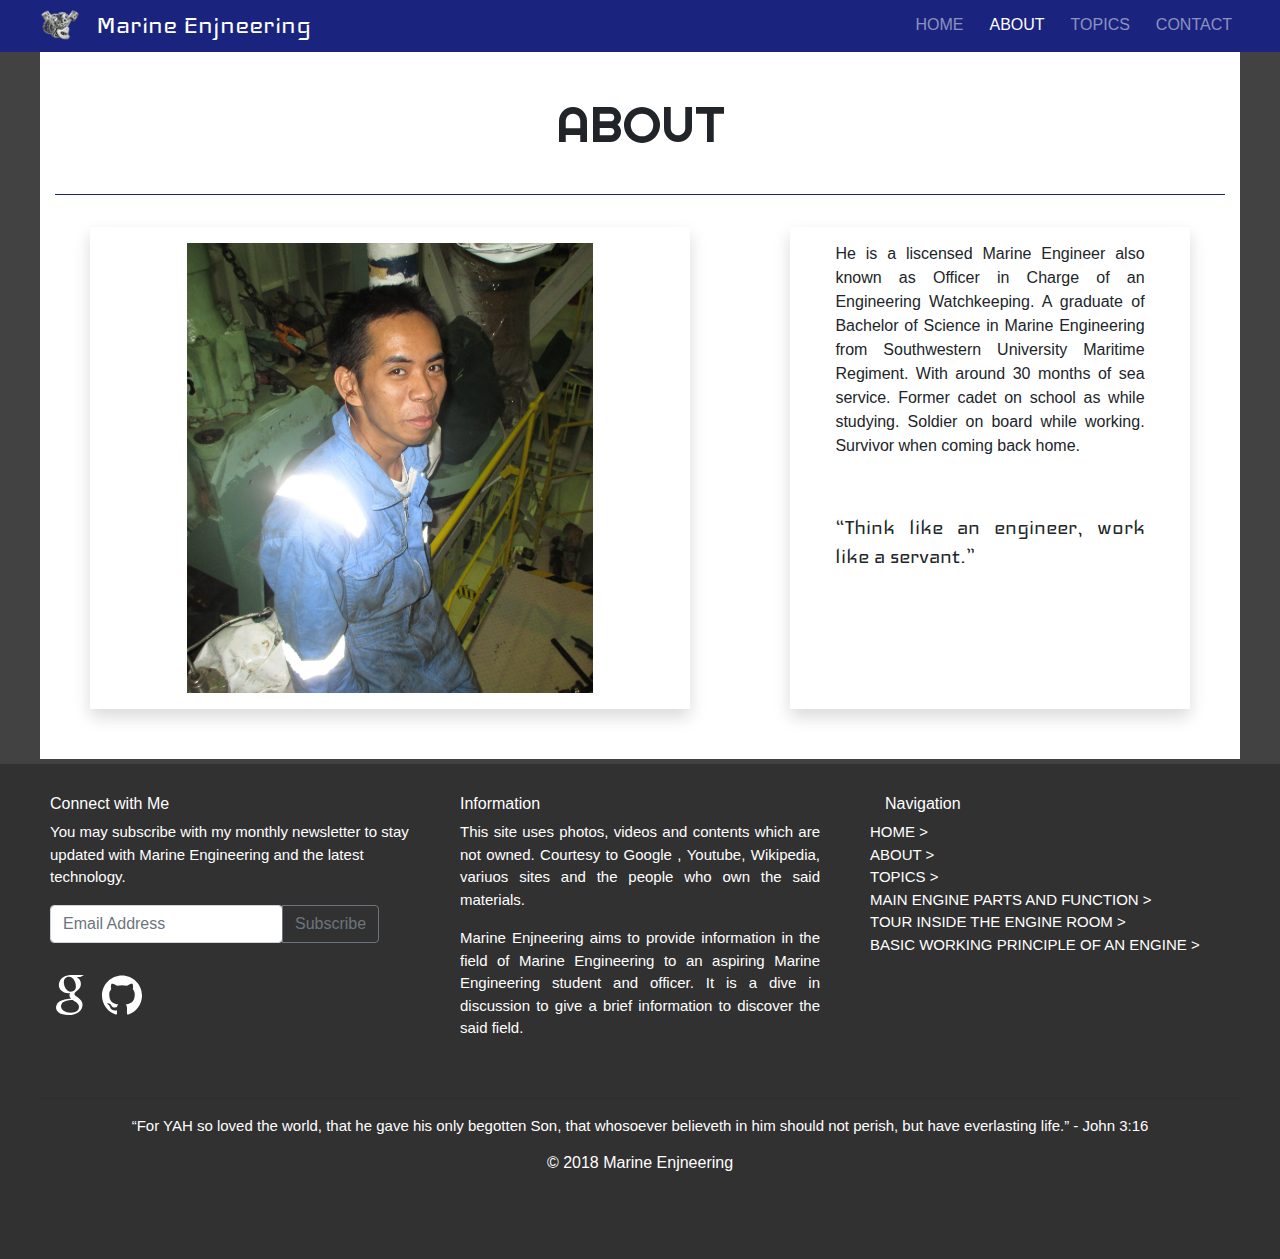
==== commit 78f0fb2b: "update" ====
--- a/about.html
+++ b/about.html
@@ -80,7 +80,7 @@
 				<div class="col-lg-12 row ab-sec-cont">
 					
 				<content id="pic-con" class="row col-lg-6 col-12 text-center shadow py-3">
-					<!-- <img id="prof-pic" class="text-center " src="assets/images/profile.JPG" alt="Author Picture"> -->
+					<img id="prof-pic" class="text-center " src="assets/images/profile.JPG" alt="Author Picture">
 				</content>
 				<content id="ab-con" class=" row col-lg-4 col-12 shadow ">
 
--- a/assets/css/style.css
+++ b/assets/css/style.css
@@ -652,11 +652,11 @@
 }
 
 .contact-con-box{
-	height: 90vh;
+	min-height: 90vh;
 }
 
 .container-fluid-serv{
-	/*background:url(../images/contact-bg.jpg);*/
+	height: 100vh
 }
 
 .contact-content{
@@ -886,6 +886,17 @@
 
 .contact-content{
 	height: 170vh;
+}
+.contact-section{
+
+	min-height: 150vh;
+	
+}
+.contact-con-box{
+	height: 90vh;
+}
+.container-fluid-serv{
+	min-height: 215vh;
 }
 
 }
